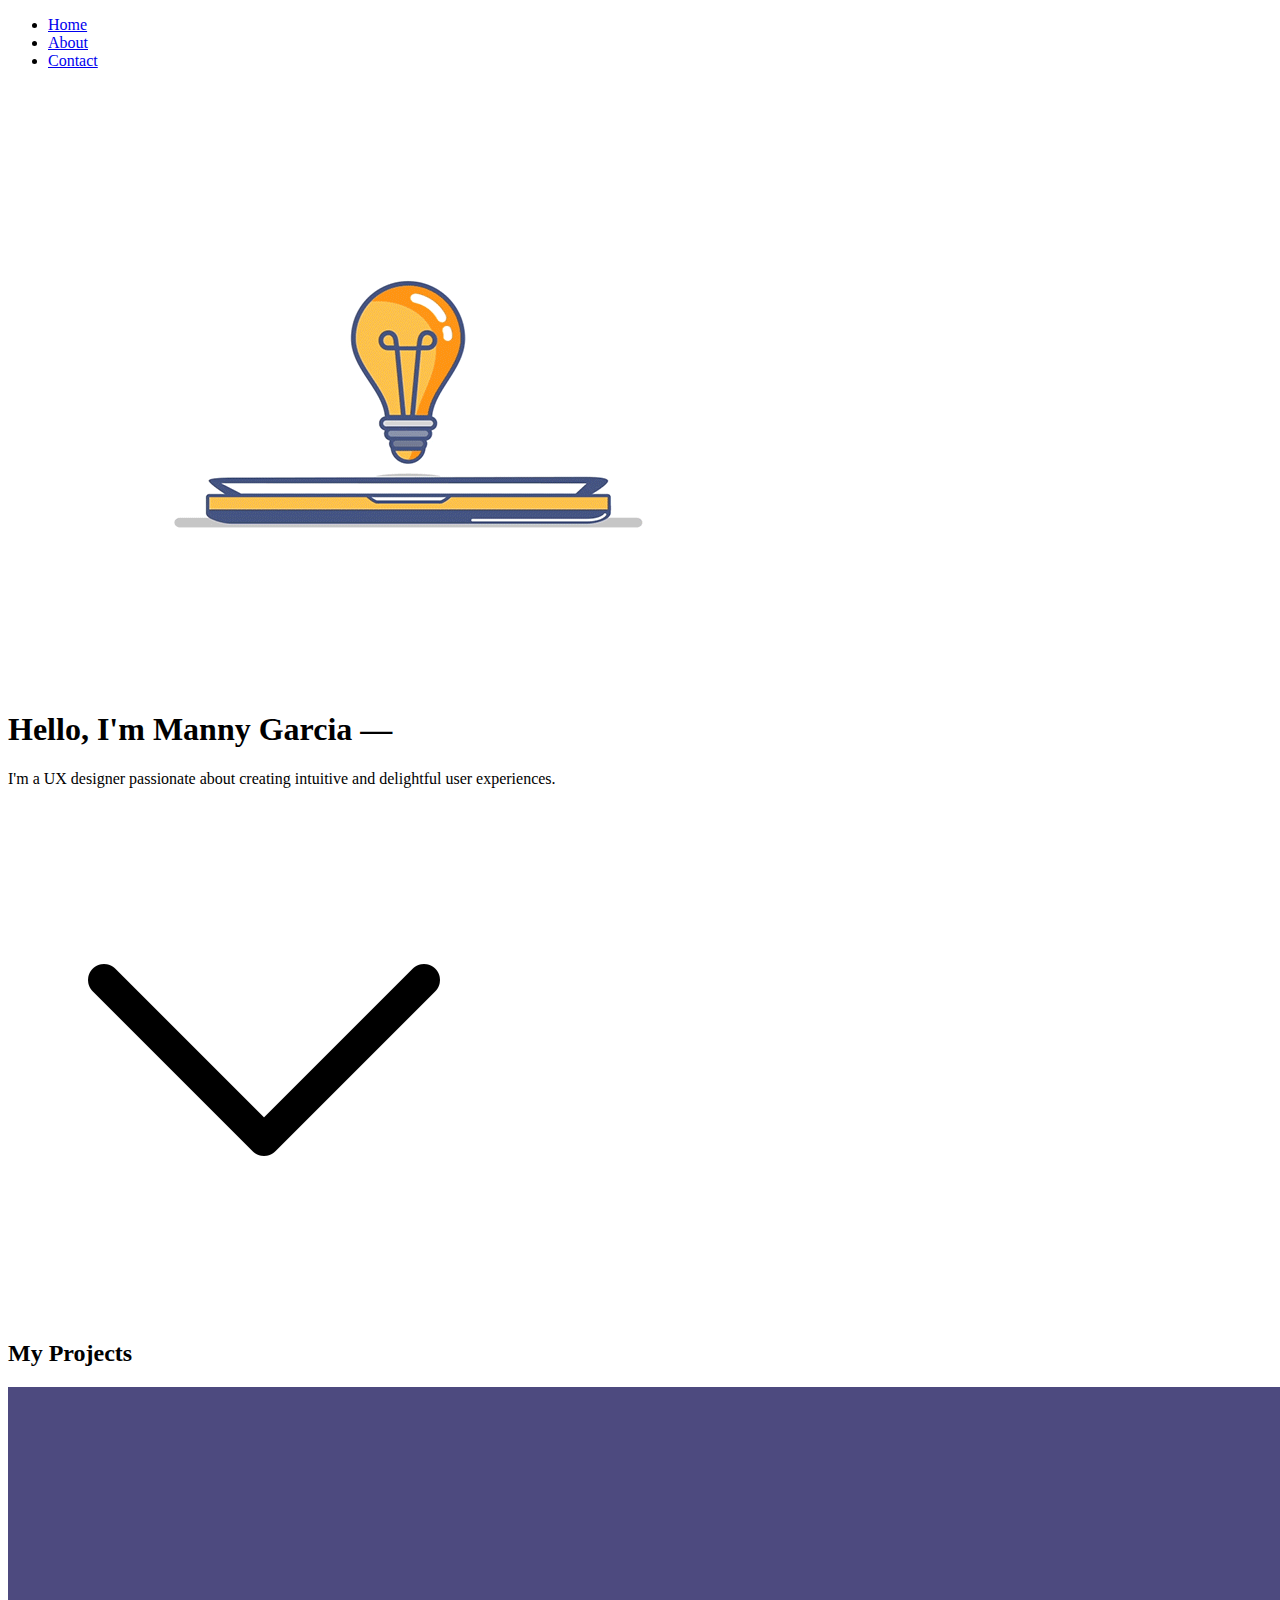
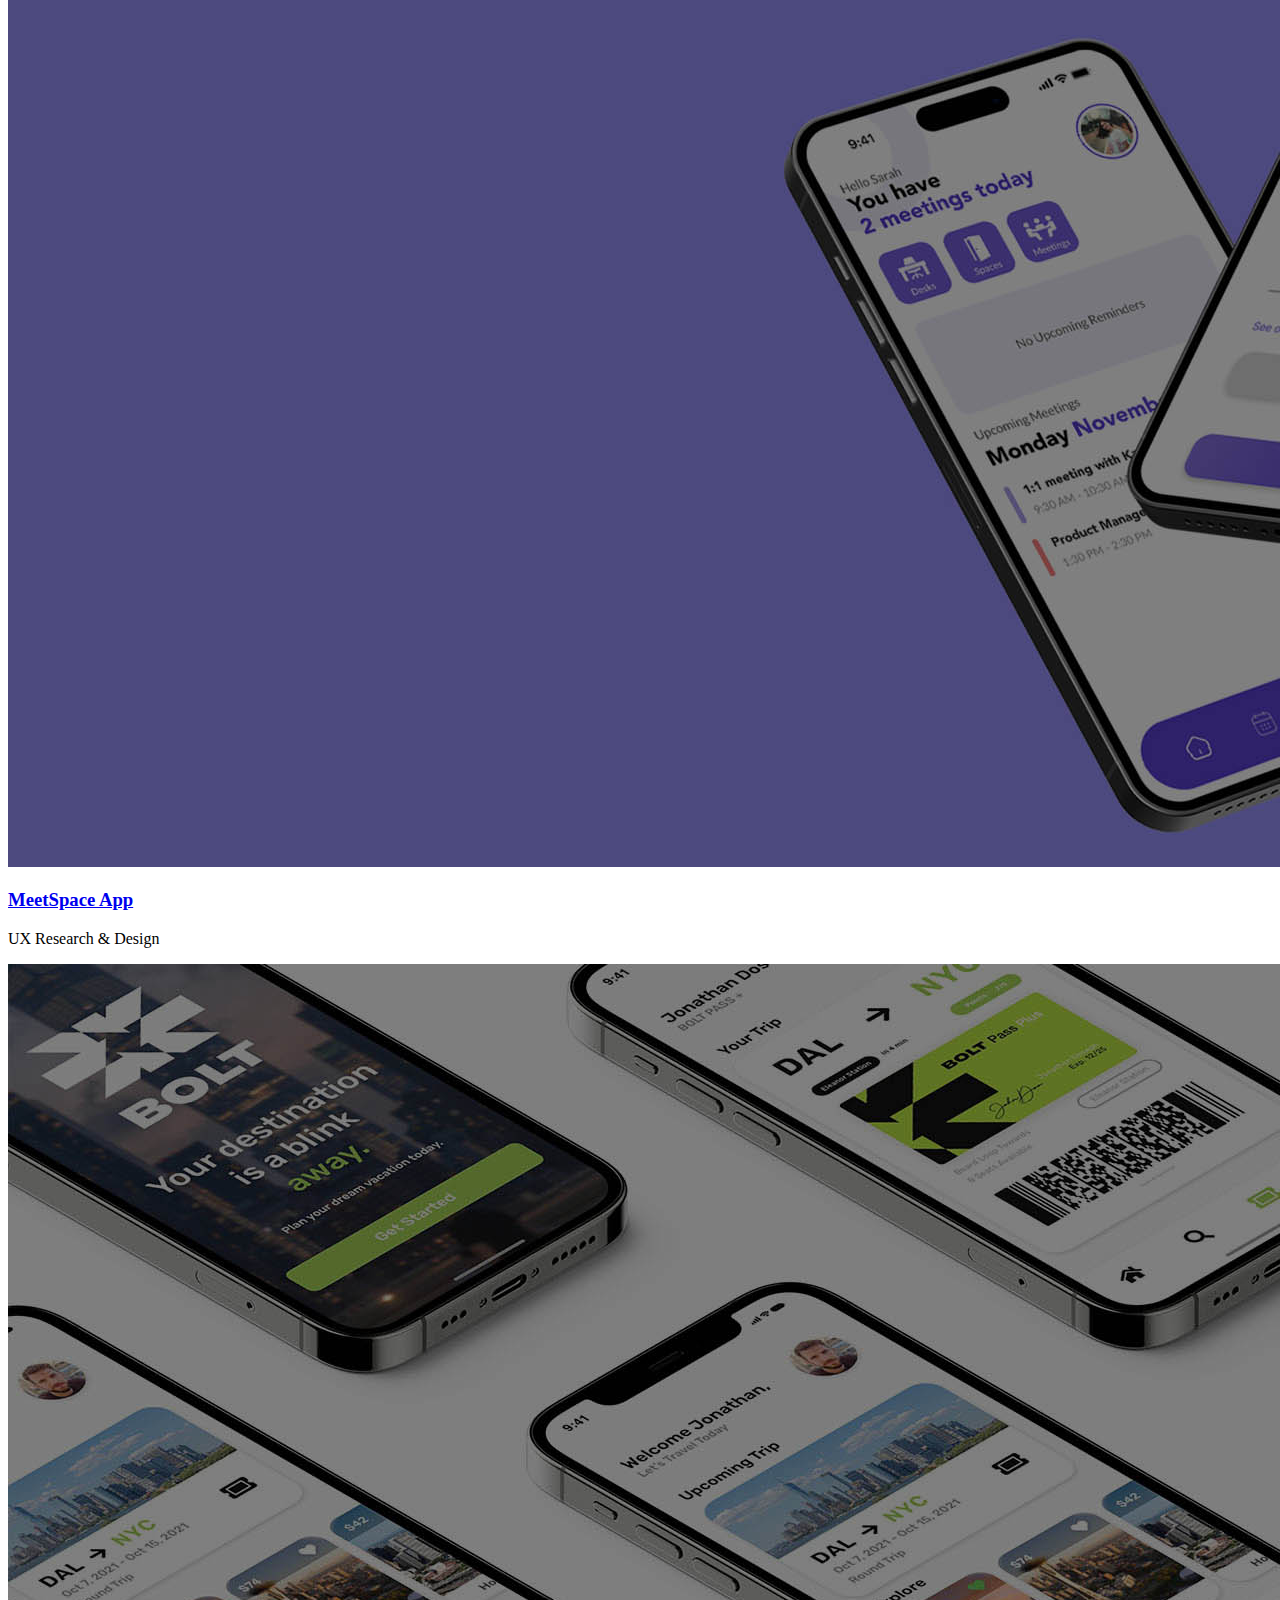
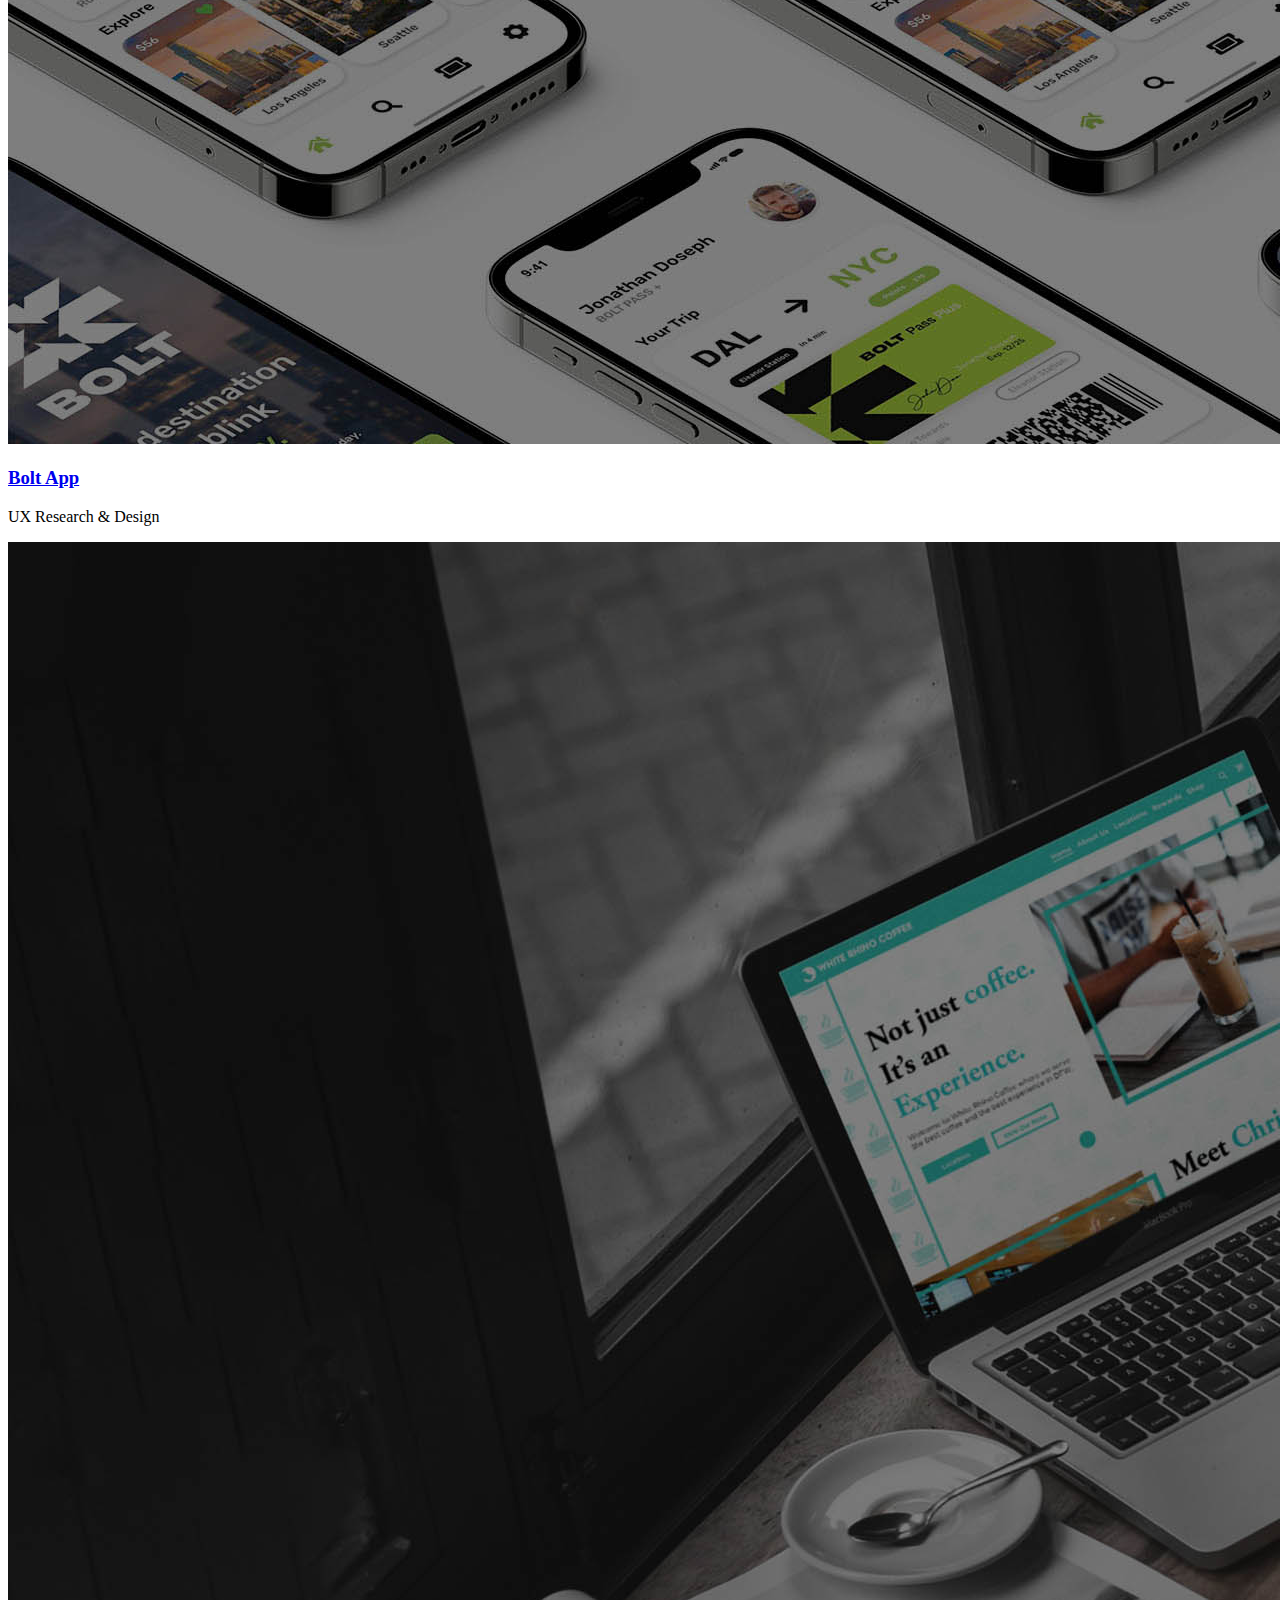
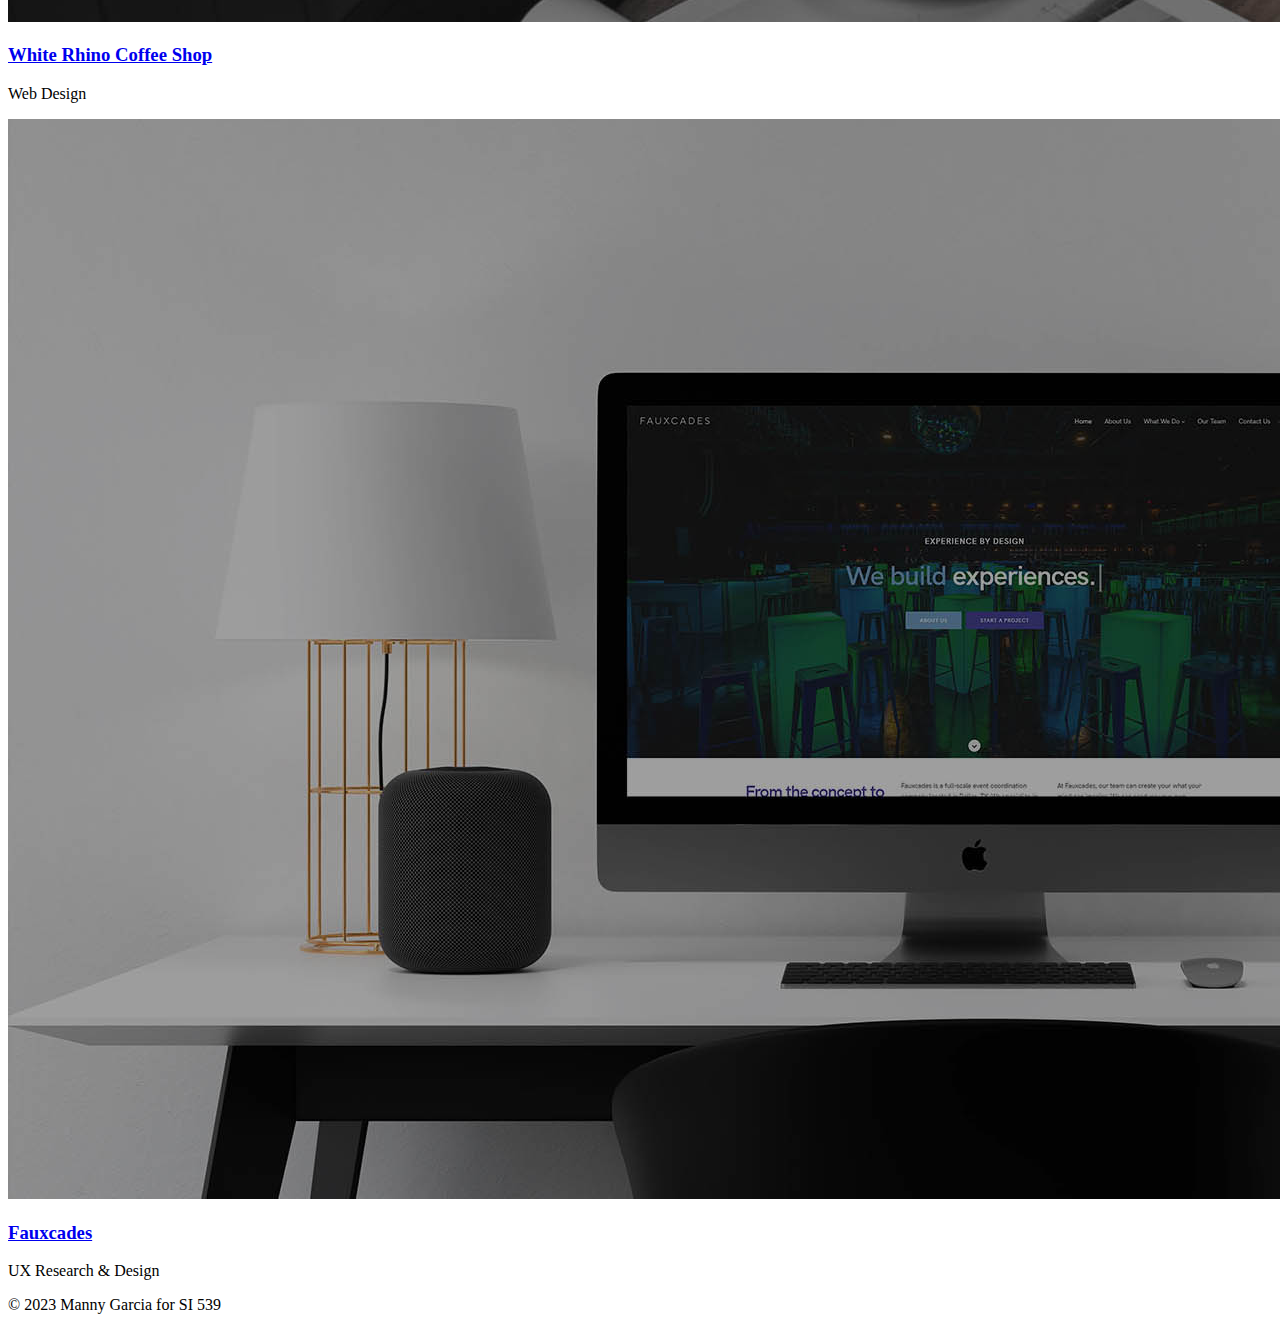
==== index.html @ 72183e9a "Add files via upload" ====
<!DOCTYPE html>
<html lang="en">

<head>
    <meta charset="UTF-8">
    <meta name="viewport" content="width=device-width, initial-scale=1.0">
    <title>UX Designer Portfolio</title>
    <link rel="stylesheet" href="css/styles.css">
	
	<style>

        #return-to-top {
            position: fixed;
            bottom: 50px;
            right: 20px;
            display: none;
            background-color: #333;
            color: white;
            border: none;
            padding: 10px 50px;
            cursor: pointer;
        }

        #return-to-top:hover {
            background-color: #555;
        }
    </style>
</head>

<body>
    <header>
        <nav>
            <ul>
                <li><a href="index.html">Home</a></li>
                <li><a href="about.html">About</a></li>
                <li><a href="contact.html">Contact</a></li>
            </ul>
        </nav>
    </header>

    <main>
        <section class="intro">
			<img src="images/gif.gif" alt="Your GIF" class="intro-gif">
            <h1>Hello, I'm Manny Garcia &mdash;</h1>
            <p class="typing-animation">I'm a UX designer passionate about creating intuitive and delightful user experiences.</p>

			 <a href="#projects" class="scroll-down">
        <img src="images/arrow.png" alt="Scroll Down">
    </a>
        </section>

        <section id = "projects" class="projects">
            <h2>My Projects</h2>

                <!-- Replace with your case studies -->
<div class="case-study">
    <div class="image-wrapper">
        <img src="images/meetspace.jpg" alt="Case Study 1" class="case-image">
     <a href="meetspace.html" class="case-link">  
		<div class="overlay">
        
            <h3 class="case-name">MeetSpace App</h3>

		</div>
		</a>
    </div>
    <p>UX Research & Design</p>
</div>
			
			
<div class="case-study">
    <div class="image-wrapper">
        <img src="images/bolt.jpg" alt="Case Study 1" class="case-image">
     <a href="case_study_link.html" class="case-link">  
		<div class="overlay">
        
            <h3 class="case-name case-name-green">Bolt App</h3>

		</div>
		</a>
    </div>
    <p>UX Research & Design</p>
</div>
				
<div class="case-study">
    <div class="image-wrapper">
        <img src="images/whiterhino.jpg" alt="Case Study 1" class="case-image">
        <a href="case_study_link.html" class="case-link">  
		<div class="overlay">
        
            <h3 class="case-name case-name-blue">White Rhino Coffee Shop</h3>

		</div>
		</a>
    </div>
    <p>Web Design</p>
</div>
				
<div class="case-study">
    <div class="image-wrapper">
        <img src="images/fauxcades.jpg" alt="Case Study 1" class="case-image">
        <div class="overlay">
        <a href="case_study_link.html" class="case-link">  
		<div class="overlay">
        
            <h3 class="case-name case-name-purple">Fauxcades</h3>

		</div>
		</a>
    </div>
    <p>UX Research & Design</p>
</div>

<button id="return-to-top">Return to Top</button>	
				
</section>
			
	
			
</main>
		
<footer>
    <p>&copy; 2023 Manny Garcia for SI 539</p>
</footer>	
	
<script>

        // JavaScript for showing/hiding the return to top button
        const returnToTopButton = document.getElementById('return-to-top');

        window.addEventListener('scroll', () => {
            if (document.body.scrollTop > 20 || document.documentElement.scrollTop > 20) {
                returnToTopButton.style.display = 'block';
            } else {
                returnToTopButton.style.display = 'none';
            }
        });

        returnToTopButton.addEventListener('click', () => {
            document.body.scrollTop = 0;
            document.documentElement.scrollTop = 0;
        });
	
	
        function restartAnimation() {
            const element = document.querySelector('.typing-animation');
            element.classList.remove('typing-animation');
            void element.offsetWidth; // Trigger reflow to restart the animation
            element.classList.add('typing-animation');
            setTimeout(restartAnimation, 10000); // Restart after 10 seconds (10000 milliseconds)
        }

        setTimeout(restartAnimation, 10000); // Start the animation initially and then restart after 10 seconds
    </script>
	
</body>
	


</html>
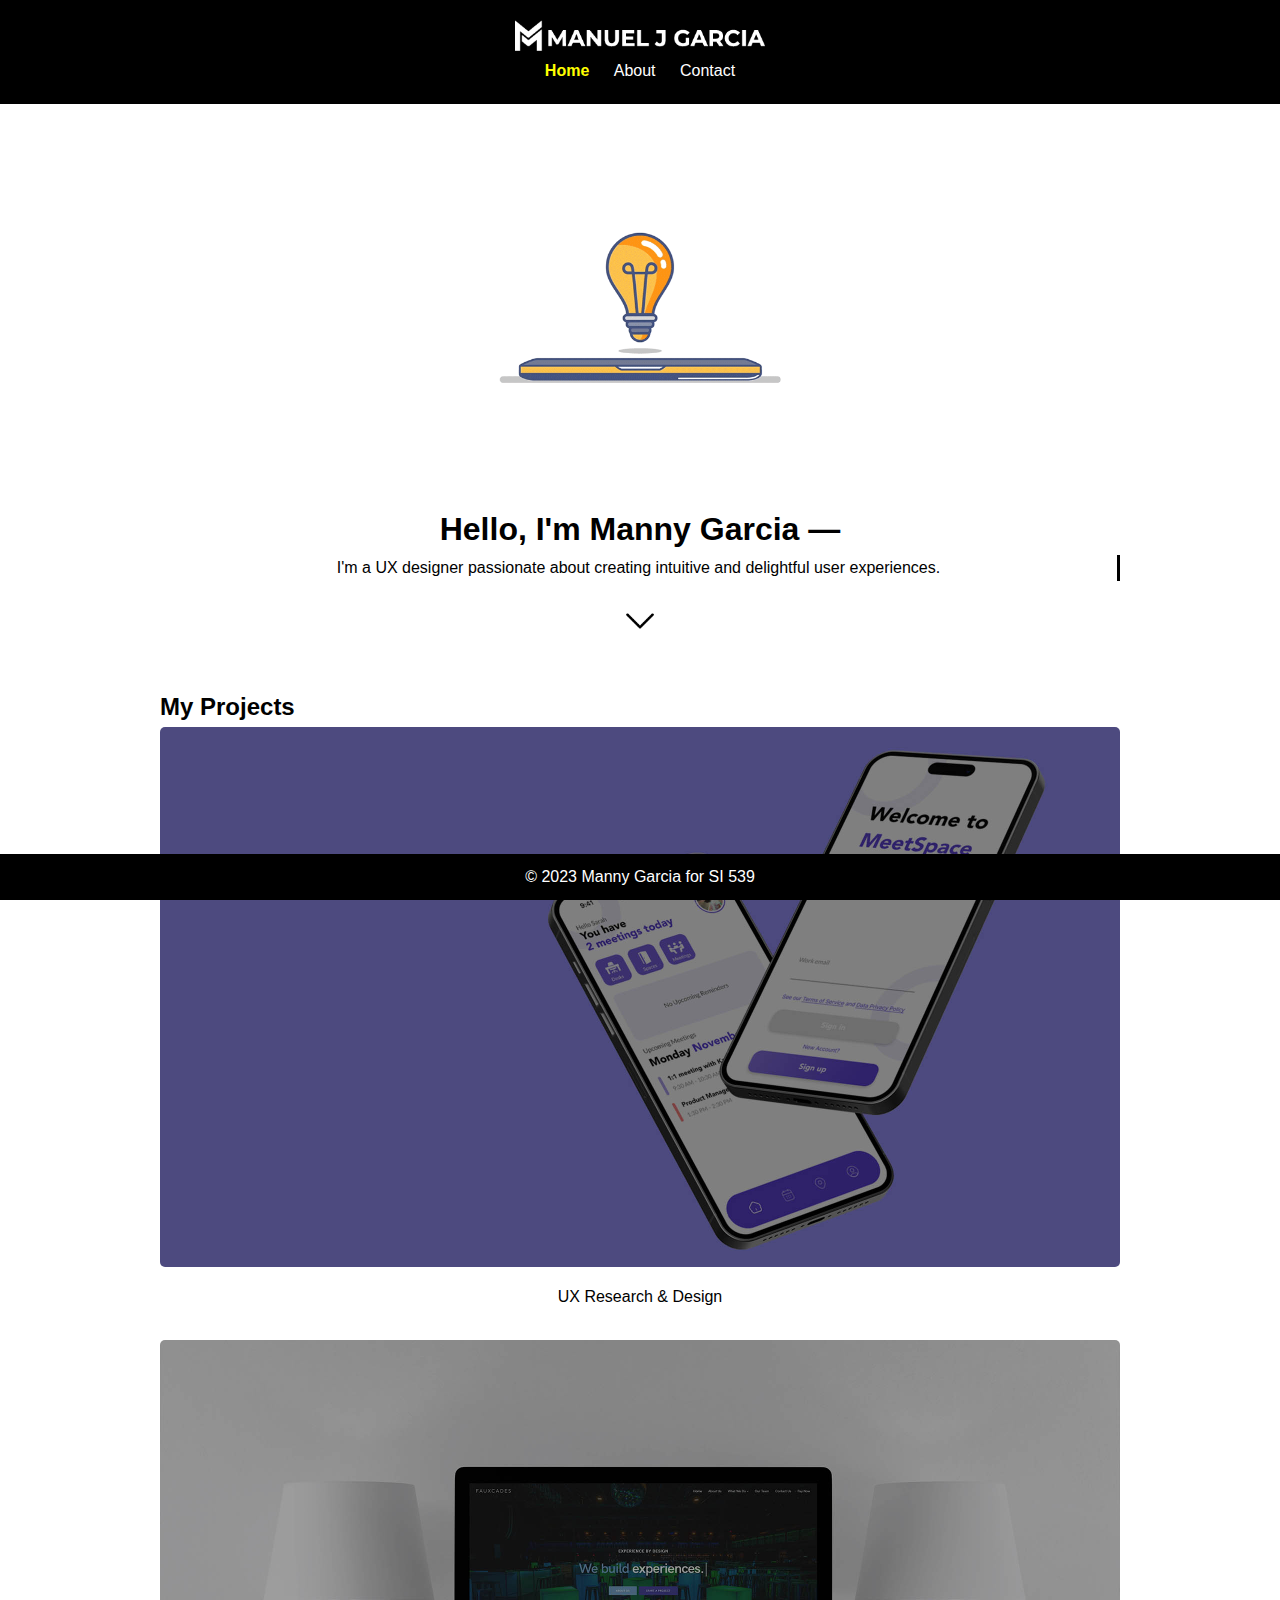
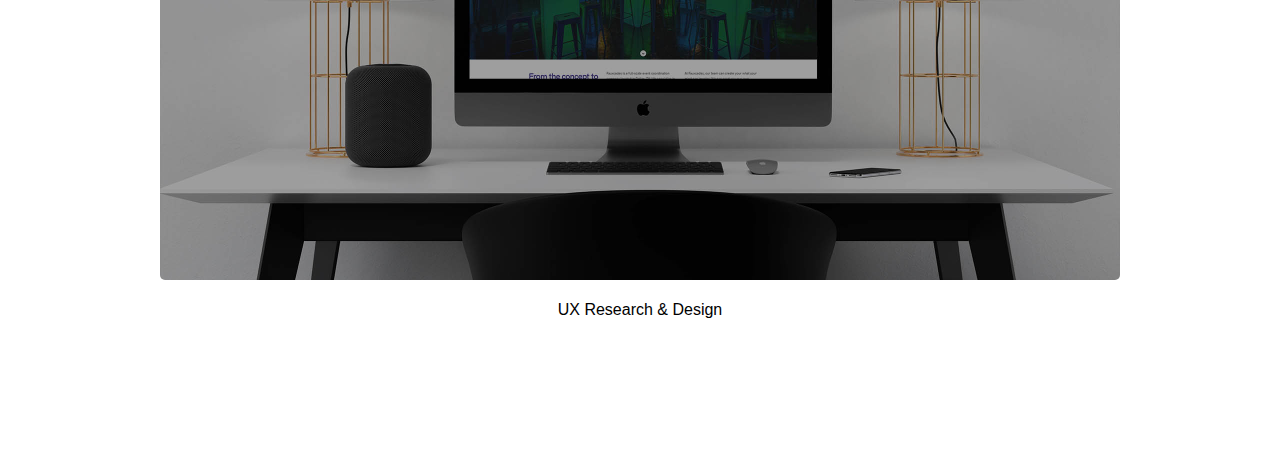
==== commit dfff2bb6: "Add files via upload" ====
--- a/index.html
+++ b/index.html
@@ -4,7 +4,7 @@
 <head>
     <meta charset="UTF-8">
     <meta name="viewport" content="width=device-width, initial-scale=1.0">
-    <title>UX Designer Portfolio</title>
+    <title>Manuel Garcia &mdash; UX Designer Portfolio</title>
     <link rel="stylesheet" href="css/styles.css">
 	
 	<style>
@@ -29,18 +29,41 @@
 
 <body>
     <header>
-        <nav>
-            <ul>
+		
+  	<nav>
+			<div class="logo">
+        		<img src = "images/logo-white.png" alt="logo">
+				
+    		</div>
+        <ul class="nav-links">
+            <li><a href="index.html" class ="on">Home</a></li>
+            <li><a href="about.html">About</a></li>
+            <li><a href="contact.html">Contact</a></li>
+            <!-- Add more navigation links -->
+        </ul>
+			
+        <div class="mobile-menu">
+			<div class="mobile-logo">
+        <img src = "images/logo-white.png" alt="logo">
+    </div>
+            <ul class="mobile-nav-links">
                 <li><a href="index.html">Home</a></li>
                 <li><a href="about.html">About</a></li>
                 <li><a href="contact.html">Contact</a></li>
+                <!-- Add more navigation links for mobile -->
             </ul>
-        </nav>
+            <div class="hamburger">
+                <span class="line"></span>
+                <span class="line"></span>
+                <span class="line"></span>
+            </div>
+        </div>
+    </nav>
     </header>
 
     <main>
         <section class="intro">
-			<img src="images/gif.gif" alt="Your GIF" class="intro-gif">
+			<img src="images/gif.gif" alt="Header Gif" class="intro-gif">
             <h1>Hello, I'm Manny Garcia &mdash;</h1>
             <p class="typing-animation">I'm a UX designer passionate about creating intuitive and delightful user experiences.</p>
 
@@ -52,10 +75,10 @@
         <section id = "projects" class="projects">
             <h2>My Projects</h2>
 
-                <!-- Replace with your case studies -->
+
 <div class="case-study">
     <div class="image-wrapper">
-        <img src="images/meetspace.jpg" alt="Case Study 1" class="case-image">
+        <img src="images/meetspace.jpg" alt="Case Study 1: MeetSpace" class="case-image">
      <a href="meetspace.html" class="case-link">  
 		<div class="overlay">
         
@@ -67,11 +90,11 @@
     <p>UX Research & Design</p>
 </div>
 			
-			
+<!-- 	
 <div class="case-study">
     <div class="image-wrapper">
-        <img src="images/bolt.jpg" alt="Case Study 1" class="case-image">
-     <a href="case_study_link.html" class="case-link">  
+        <img src="images/bolt.jpg" alt="Case Study 2: Bolt App" class="case-image">
+     <a href="bolt.html" class="case-link">  
 		<div class="overlay">
         
             <h3 class="case-name case-name-green">Bolt App</h3>
@@ -84,8 +107,8 @@
 				
 <div class="case-study">
     <div class="image-wrapper">
-        <img src="images/whiterhino.jpg" alt="Case Study 1" class="case-image">
-        <a href="case_study_link.html" class="case-link">  
+        <img src="images/whiterhino.jpg" alt="Case Study 3: White Rhino" class="case-image">
+        <a href="whiterhino.html" class="case-link">  
 		<div class="overlay">
         
             <h3 class="case-name case-name-blue">White Rhino Coffee Shop</h3>
@@ -95,12 +118,11 @@
     </div>
     <p>Web Design</p>
 </div>
-				
+-->					
 <div class="case-study">
     <div class="image-wrapper">
-        <img src="images/fauxcades.jpg" alt="Case Study 1" class="case-image">
-        <div class="overlay">
-        <a href="case_study_link.html" class="case-link">  
+        <img src="images/fauxcades.jpg" alt="Case Study 4: Fauxcades" class="case-image">
+        <a href="fauxcades.html" class="case-link">  
 		<div class="overlay">
         
             <h3 class="case-name case-name-purple">Fauxcades</h3>
@@ -122,36 +144,10 @@
 <footer>
     <p>&copy; 2023 Manny Garcia for SI 539</p>
 </footer>	
-	
-<script>
 
-        // JavaScript for showing/hiding the return to top button
-        const returnToTopButton = document.getElementById('return-to-top');
-
-        window.addEventListener('scroll', () => {
-            if (document.body.scrollTop > 20 || document.documentElement.scrollTop > 20) {
-                returnToTopButton.style.display = 'block';
-            } else {
-                returnToTopButton.style.display = 'none';
-            }
-        });
-
-        returnToTopButton.addEventListener('click', () => {
-            document.body.scrollTop = 0;
-            document.documentElement.scrollTop = 0;
-        });
-	
-	
-        function restartAnimation() {
-            const element = document.querySelector('.typing-animation');
-            element.classList.remove('typing-animation');
-            void element.offsetWidth; // Trigger reflow to restart the animation
-            element.classList.add('typing-animation');
-            setTimeout(restartAnimation, 10000); // Restart after 10 seconds (10000 milliseconds)
-        }
-
-        setTimeout(restartAnimation, 10000); // Start the animation initially and then restart after 10 seconds
-    </script>
+<script src="returnbutton.js"></script>	
+<script src="gifanimation.js"></script>	
+<script src="mobilemenu.js"></script>	
 	
 </body>
 	
--- a/css/styles.css
+++ b/css/styles.css
@@ -0,0 +1,643 @@
+/* Basic Reset */
+* {
+    margin: 0;
+    padding: 0;
+    box-sizing: border-box;
+}
+
+body {
+    font-family: "Gill Sans", "Gill Sans MT", "Myriad Pro", "DejaVu Sans Condensed", Helvetica, Arial, "sans-serif";
+    line-height: 1.6;
+}
+
+header {
+    background-color: #000000;
+    color: white;
+    padding: 20px 0;
+}
+
+/* Navigation */
+
+nav ul {
+    list-style: none;
+    text-align: center;
+}
+
+nav ul li {
+    display: inline;
+    margin: 0 10px;
+}
+
+nav ul li a {
+    color: white;
+    text-decoration: none;
+}
+nav ul li a:hover {
+    color: yellow;
+}
+nav ul li a:active {
+    text-decoration: underline;
+}
+
+.nav-links a.on {
+    color: yellow;
+	font-weight: bold;
+
+}
+
+.logo {
+    text-align: center;
+}
+
+.logo img {
+    width: 250px; 
+    height: auto;
+}
+
+
+.mobile-logo img {
+    width: 150px;
+    height: auto; 
+
+}
+
+
+@media (max-width: 768px) {
+.logo {
+        display: none;
+    }
+	
+.mobile-logo {
+        display: block;
+        margin-left: 10px; 
+    }
+
+}
+
+/* Mobile Menu */
+
+.mobile-menu{
+	display: none;
+}
+
+.mobile-nav-links {
+    display: none;
+    position: fixed;
+    top: 0;
+    left: 0;
+    width: 100%;
+    height: 100%;
+    background-color: black;
+    padding: 20px;
+    box-sizing: border-box;
+    z-index: 999;
+}
+
+.mobile-nav-links.active {
+    display: block;
+}
+
+.mobile-nav-links ul {
+    list-style: none;
+    padding: 0;
+    margin: 0;
+}
+
+.mobile-nav-links li {
+    margin-bottom: 20px;
+}
+
+.mobile-nav-links a {
+    display: block;
+    color: #fff;
+    text-decoration: none;
+    font-weight: bold;
+}
+
+/* Hamburger Icon for Mobile */
+@media (max-width: 768px) {
+    .nav-links {
+        display: none; 
+    }
+
+    .mobile-menu {
+        display: flex;
+        align-items: center;
+        justify-content: space-between;
+        padding: 10px;
+    }
+	
+    .mobile-nav-links {
+        display: none;
+        position: fixed;
+        top: 0;
+        left: 0;
+        width: 100%;
+        height: 100%;
+        background-color: black;
+        padding: 20px;
+        box-sizing: border-box;
+        z-index: 999;
+        flex-direction: column;
+        justify-content: center;
+        align-items: center;
+		font-size: 40px;
+    }
+
+    .mobile-nav-links.active {
+        display: flex; 
+    }
+
+    .mobile-nav-links ul {
+        list-style: none;
+        padding: 0;
+        margin: 0;
+    }
+
+    .mobile-nav-links li {
+        margin-bottom: 20px;
+    }
+
+    .mobile-nav-links a {
+        display: block;
+        color: #fff;
+        text-decoration: none;
+        font-weight: bold;
+    }
+
+    /* Styles for hamburger icon */
+    .hamburger {
+        width: 30px;
+        height: 20px;
+        display: flex;
+        flex-direction: column;
+        justify-content: space-between;
+        cursor: pointer;
+    }
+
+    .line {
+        width: 100%;
+        height: 2px;
+        background-color: #fff;
+        transition: 0.4s;
+    }
+
+}
+
+/* Home Page Stylings */
+
+main {
+    max-width: 1000px;
+    margin: 20px auto;
+    padding: 0 20px;
+	padding-bottom: 50px;
+}
+
+.intro {
+    text-align: center;
+    margin-bottom: 40px;
+}
+.intro-gif {
+    display: block;
+    margin: 0 auto 20px;
+    max-width: 50%;
+    height: auto;
+}
+
+.gif {
+    display: block;
+    margin: 0 auto 20px;
+    max-width: 100%;
+    height: auto;
+}
+
+.typing-animation {
+    overflow: hidden;
+    white-space: nowrap;
+    border-right: 3px solid #000; /* Blinking cursor effect */
+    animation: typing 4s steps(40, end);
+}
+
+/* Keyframe animation */
+@keyframes typing {
+    from {
+        width: 0;
+    }
+    to {
+        width: 100%;
+    }
+}
+
+.scroll-down {
+    display: block;
+    text-align: center;
+    margin-top: 20px; 
+}
+
+.scroll-down img {
+    width: 40px; 
+    height: auto;
+    cursor: pointer;
+}
+
+.projects {
+    margin-bottom: 40px;
+}
+
+.grid-container {
+    display: grid;
+    grid-template-columns: repeat(2, 1fr);
+    grid-gap: 20px;
+	
+}
+
+.case-study {
+    position: relative;
+
+    overflow: hidden;
+    text-align: center;
+}
+
+.image-wrapper {
+    position: relative;
+	display: inline-block;
+}
+
+.case-image {
+    max-width: 100%;
+    height: auto;
+    border-radius: 5px;
+}
+
+.overlay {
+	position: absolute;
+    top: 0;
+    left: 0;
+    width: 100%;
+    height: 100%;
+    backdrop-filter: none;
+    opacity: 0.5;
+    transition: opacity 0.3s ease-in-out;
+}
+
+
+
+.case-name {
+    position: absolute;
+    top: 50%;
+    left: 50%;
+    transform: translate(-50%, -50%);
+    opacity: 0;
+    transition: opacity 0.3s ease-in-out;
+    z-index: 1;
+	font-size: 40px;
+	font-weight: bold;
+}
+
+.image-wrapper:hover .case-image {
+    filter: blur(4px);
+	
+}
+
+
+.case-name-blue{
+	color:aquamarine;
+}
+.case-name-green{
+	color:greenyellow;
+}
+
+.case-name-purple{
+	color:mediumpurple;
+}
+.case-name-darkpurple{
+	color:rebeccapurple;
+}
+
+
+.case-study:hover .overlay {
+    opacity: 1;
+}
+
+.case-study:hover .case-name {
+    opacity: 1;
+}
+
+.case-study:hover .case-image {
+    transform: scale(1.05);
+}
+
+.case-link {
+    text-decoration: none;
+    color: white; 
+    z-index: 1;
+}
+
+
+.case-study h3 {
+    margin-bottom: 10px;
+}
+
+.case-study p {
+	margin-top: 10px;
+    margin-bottom: 30px;
+}
+
+
+footer {
+    text-align: center;
+    background-color: #000000;
+    color: white;
+    padding: 10px 0;
+    position: fixed;
+    bottom: 0;
+    width: 100%;
+}
+
+/* MeetSpace Stylings */
+
+.video-section {
+    position: relative;
+    width: 100%;
+    overflow: hidden;
+}
+.video-container {
+    width: 100%;
+    overflow: hidden;
+}
+
+#header-video {
+    width: 100%;
+    height: auto;
+    position: relative;
+    
+}
+
+.about-section {
+    display: grid;
+    grid-template-columns: 3fr 1fr;
+    gap: 20px;
+    padding: 20px;
+}
+
+.team-list ul {
+    list-style: none;
+    padding: 0;
+}
+
+.team-list ul li {
+    margin-bottom: 10px;
+}
+
+.full-width-photo {
+    width: 100%;
+    text-align: center;
+}
+
+.full-width-photo img {
+    width: 100%;
+    height: auto;
+    display: block;
+}
+
+.two-grid {
+    display: grid;
+    grid-template-columns: 1fr 1fr;
+    gap: 20px;
+    padding: 20px;
+}
+
+.grid-item {
+    text-align: left;
+}
+
+.grid-item img {
+    width: 100%;
+    height: auto;
+    display: block;
+}
+
+.personas-section {
+    padding: 20px;
+    text-align: center;
+}
+
+.slideshow-container {
+    position: relative;
+    margin-top: 20px;
+    max-width: 100%;
+    margin-left: auto;
+    margin-right: auto;
+}
+
+.persona-slide {
+    display: none;
+}
+
+.persona-slide img {
+    width: 100%;
+    height: auto;
+}
+
+.persona-slide figcaption {
+    margin-top: 10px;
+    font-style: italic;
+    color: #666;
+}
+
+.dot {
+    height: 15px;
+    width: 15px;
+    background-color: #bbb;
+    border-radius: 50%;
+    display: inline-block;
+    margin: 0 5px;
+    cursor: pointer;
+}
+
+.active {
+    background-color: #717171;
+}
+
+.two-column-section {
+    display: flex;
+    padding: 20px;
+}
+
+.wrapper {
+    display: flex;
+    flex-direction: column;
+    justify-content: center;
+
+    width: 75%;
+}
+
+.gif-column {
+    width: 25%;
+}
+
+.gif-column img {
+    width: 100%;
+    height: auto;
+    display: block;
+}
+
+.jump-section {
+    text-align: center;
+    margin-top: 20px;
+	margin-bottom: 20px;
+}
+
+.jump-list {
+    padding: 0;
+    list-style: none;
+}
+
+.jump-list li {
+    display: inline-block;
+    margin: 5px;
+}
+
+.jump-list li a {
+    display: inline-block;
+    padding: 8px 15px;
+    border-radius: 20px;
+    background-color: #3498db;
+    color: #fff;
+    text-decoration: none;
+    transition: background-color 0.3s ease;
+}
+
+.jump-list li a:hover {
+    background-color: #2980b9;
+}
+
+@media (max-width: 768px) {
+    .two-column-section {
+        flex-direction: column;
+    }
+
+    .wrapper {
+        width: 100%;
+    }
+
+    .gif-column {
+        width: 100%;
+    }
+	
+	.about-section {
+        display: grid;
+        grid-template-columns: 1fr;
+    }
+
+    .about-description,
+    .team-list {
+        width: 100%;
+        padding: 10px;
+    }
+	.two-grid {
+        display: grid;
+        grid-template-columns: 1fr;
+    }
+	.grid-item{
+		width: 100%;
+        padding: 10px;
+	}
+}
+
+/* About Me Page */
+
+#skills {
+    padding-bottom: 20px;
+}
+
+.skills-grid {
+    display: grid;
+    grid-template-columns: repeat(auto-fit, minmax(200px, 1fr)); /* Responsive grid */
+    gap: 20px;
+}
+
+.skill {
+    text-align: center;
+}
+
+
+.skill img {
+    border-radius: 8px;
+    max-width: 100%; 
+}
+
+
+@media (max-width: 768px) {
+    .skills-grid {
+        grid-template-columns: 1fr; 
+    }
+}
+
+.resume-content {
+    display: flex;
+    flex-direction: column;
+    align-items: center; 
+    margin-top: 20px; 
+}
+
+button {
+    padding: 10px 20px;
+    background-color: #3498db;
+    color: white;
+    border: none;
+    border-radius: 20px;
+    cursor: pointer;
+    font-size: 16px;
+}
+
+button:hover {
+    background-color: #2980b9;
+}
+
+#contact {
+    text-align: center; 
+}
+
+.reach-me {
+    color: #333; 
+
+}
+
+.email-link {
+    font-weight: bold; 
+    color: #3498db;
+	text-decoration: none;
+
+}
+
+.email-link:hover {
+    color: #2980b9;
+
+}
+
+.gallery-grid {
+    display: grid;
+    grid-template-columns: repeat(3, 1fr); /* 3-column grid */
+    gap: 20px;
+}
+
+.gallery-item {
+    text-align: center;
+}
+
+.gallery-item img {
+    max-width: 100%;
+    height: auto;
+    border-radius: 5px;
+    cursor: pointer; /* Change cursor on hover */
+}
+
+@media (max-width: 768px) {
+            .gallery-grid {
+                display: block;
+            }
+            .gallery-item {
+                margin-bottom: 20px;
+            }
+        }
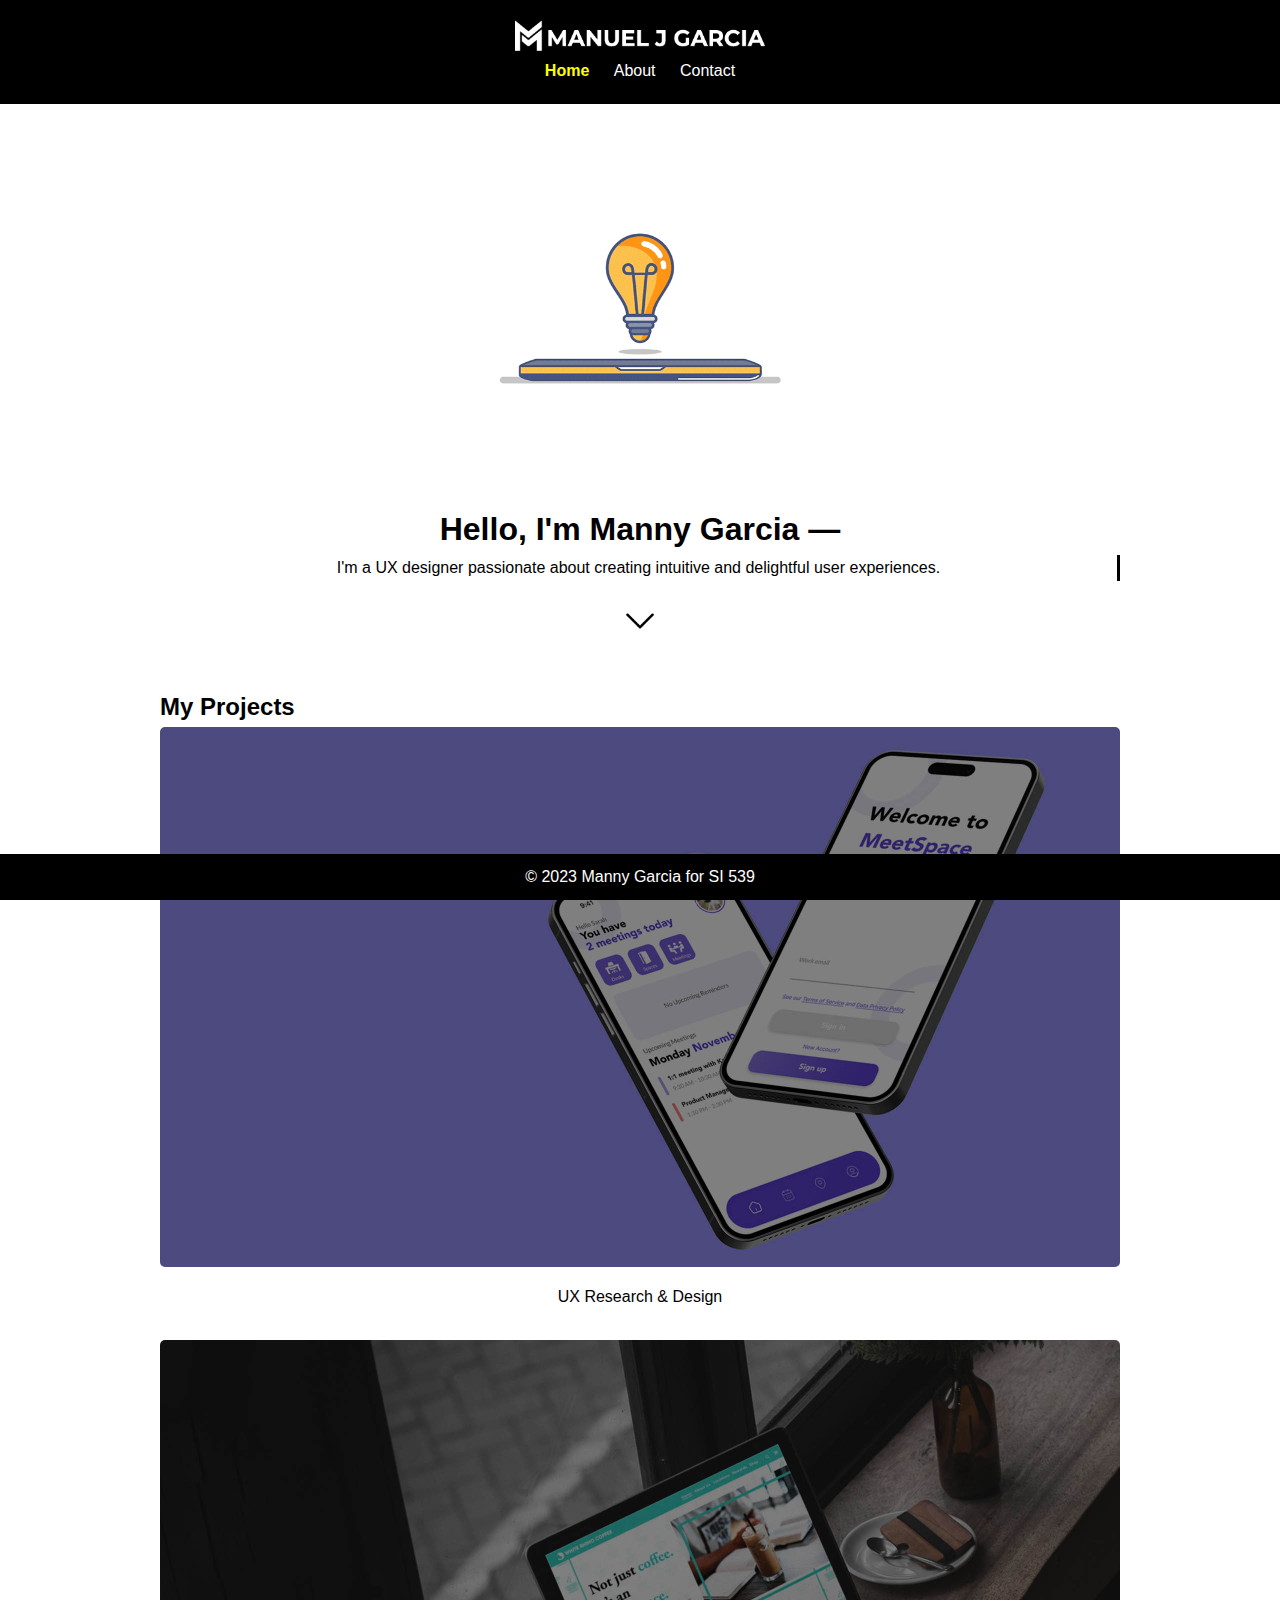
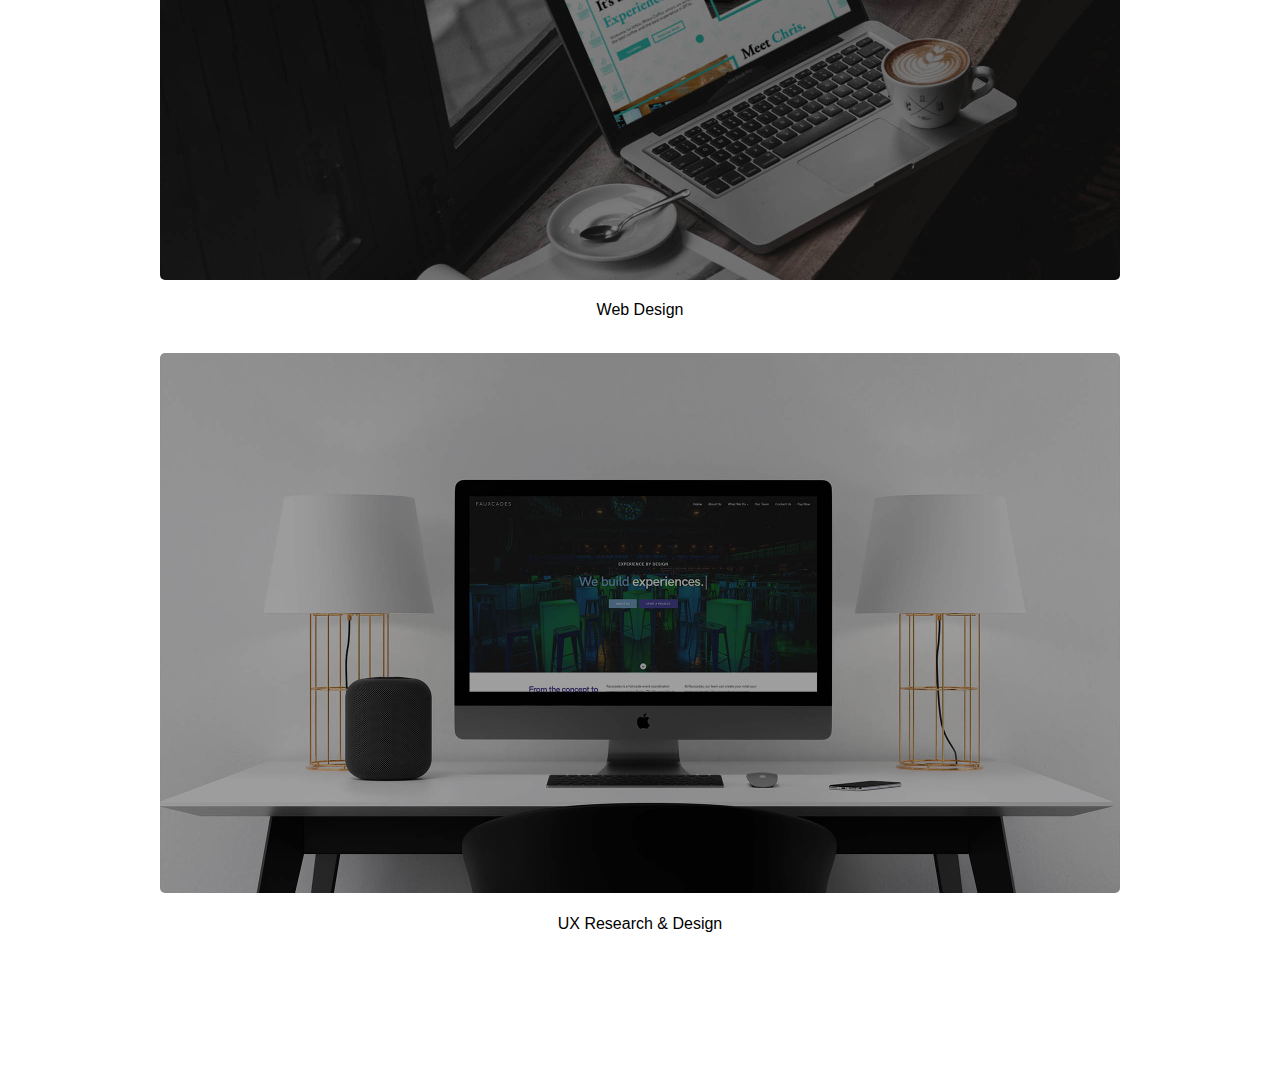
==== commit fd865b37: "Add files via upload" ====
--- a/index.html
+++ b/index.html
@@ -104,7 +104,7 @@
     </div>
     <p>UX Research & Design</p>
 </div>
-				
+-->				
 <div class="case-study">
     <div class="image-wrapper">
         <img src="images/whiterhino.jpg" alt="Case Study 3: White Rhino" class="case-image">
@@ -118,7 +118,7 @@
     </div>
     <p>Web Design</p>
 </div>
--->					
+				
 <div class="case-study">
     <div class="image-wrapper">
         <img src="images/fauxcades.jpg" alt="Case Study 4: Fauxcades" class="case-image">
